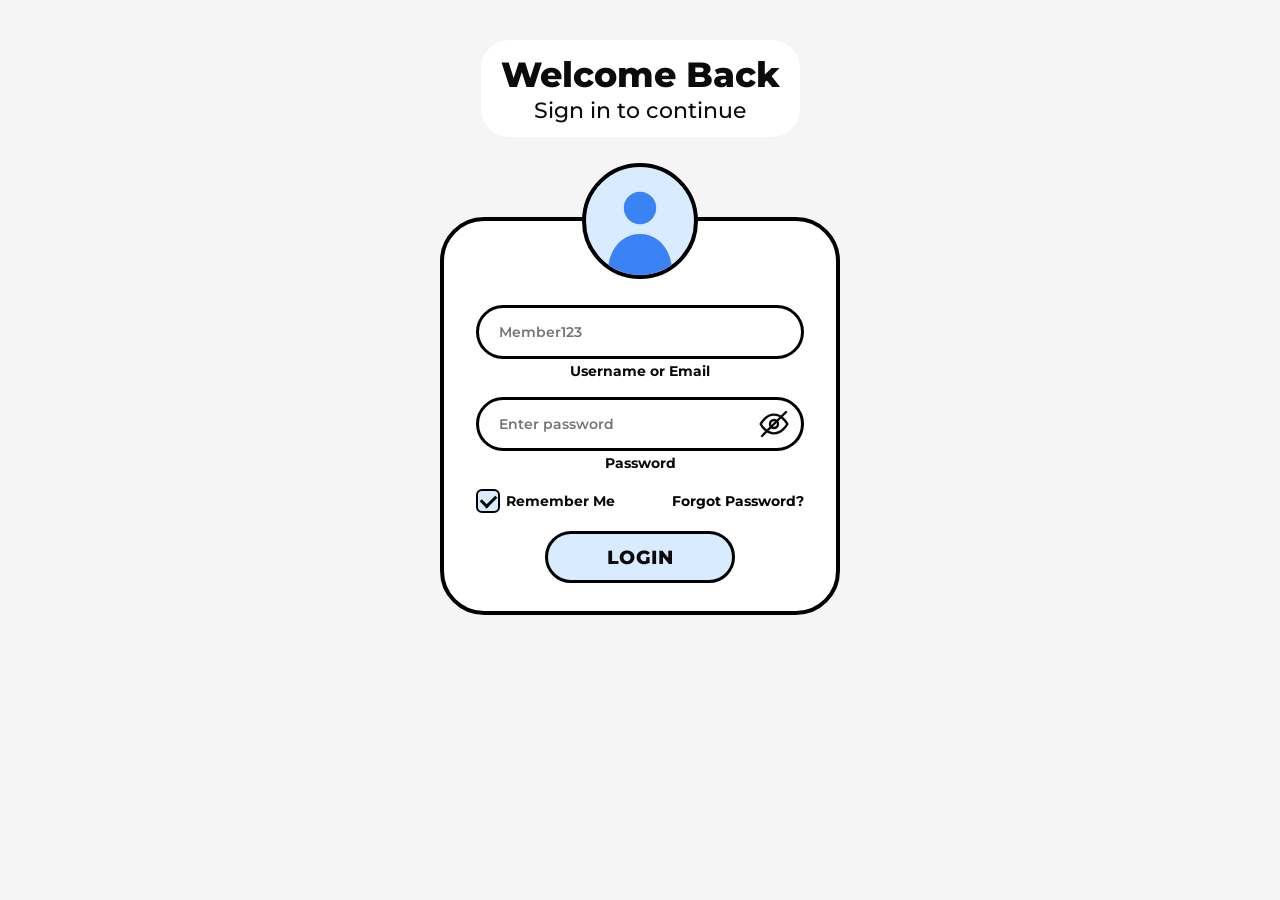
==== login&signup/login.html @ e2467ea0 "landing page and signup page done" ====
<!DOCTYPE html>
<html lang="en">
<head>
  <meta charset="UTF-8">
  <meta name="viewport" content="width=device-width, initial-scale=1">
  <title>Login</title>
  <link rel="stylesheet" href="../login&signup/logsignDesigns.css">
</head>
<body>
  <main class="page">
    <header class="welcome">
      <h1>Welcome Back</h1>
      <p>Sign in to continue</p>
    </header>

    <section class="card">
      <div class="avatar" aria-hidden="true">
        <svg viewBox="0 0 100 100">
          <circle cx="50" cy="38" r="15" fill="#3b82f6"/>
          <path d="M20 100c0-24 13-38 30-38s30 14 30 38z" fill="#3b82f6"/>
        </svg>
      </div>

      <form id="login-form" novalidate>
        <div class="field">
          <div class="input-wrap">
            <input type="text" id="username" name="username" value="" placeholder="Member123" autocomplete="username" required>
          </div>
          <label for="username">Username or Email</label>
          <span class="error">Enter your username or email.</span>
        </div>

        <div class="field">
          <div class="input-wrap">
            <input type="password" id="password" name="password" placeholder="Enter password" autocomplete="current-password" required>
            <button type="button" class="toggle-pw" aria-label="Show password" aria-controls="password">
              <svg viewBox="0 0 24 24" fill="none" stroke="currentColor" stroke-width="1.8" stroke-linecap="round" stroke-linejoin="round">
                <g class="eye-closed">
                  <path d="M2 12s3.6-7 10-7 10 7 10 7-3.6 7-10 7S2 12 2 12z"/>
                  <circle cx="12" cy="12" r="3"/>
                  <path d="M3 21 21 3"/>
                </g>
                <g class="eye-open">
                  <path d="M2 12s3.6-7 10-7 10 7 10 7-3.6 7-10 7S2 12 2 12z"/>
                  <circle cx="12" cy="12" r="3"/>
                </g>
              </svg>
            </button>
          </div>
          <label for="password">Password</label>
          <span class="error">Enter your password.</span>
        </div>

        <div class="row">
          <label class="check">
            <input type="checkbox" name="remember" checked>
            Remember Me
          </label>
          <a href="#">Forgot Password?</a>
        </div>

        <button type="submit" class="btn">LOGIN</button>
      </form>
    </section>
  </main>

  <script src="script.js"></script>
</body>
</html>
---- login&signup/logsignDesigns.css ----
@import url("https://fonts.googleapis.com/css2?family=Montserrat:wght@400;500;600;700;800&display=swap");

:root {
  --bg: whitesmoke;
  --blue: black;
  --blue-soft: #d9ecff;
  --ink: #0b0b0b;
  --white: #ffffff;
  --error: #d92d20;
}

* {
  box-sizing: border-box;
}

body {
  margin: 0;
  min-height: 100vh;
  display: flex;
  justify-content: center;
  align-items: flex-start;
  padding: 40px 20px;
  background: var(--bg);
  color: var(--ink);
  font-family: "Montserrat", "Segoe UI", Arial, sans-serif;
}

.page {
  width: 100%;
  max-width: 400px;
}

/* Heading pill */
.welcome {
  background: var(--white);
  border-radius: 28px;
  text-align: center;
  padding: 16px 20px 14px;
  width: fit-content;
  max-width: 100%;
  margin: 0 auto;
}

.welcome h1 {
  margin: 0;
  font-size: 2.2rem;
  font-weight: 800;
  line-height: 1.1;
}

.welcome p {
  margin: 2px 0 0;
  font-size: 1.35rem;
  font-weight: 500;
}

/* Card */
.card {
  position: relative;
  margin-top: 80px;
  background: var(--white);
  border: 4px solid var(--blue);
  border-radius: 44px;
  padding: 84px 32px 28px;
}

.avatar {
  position: absolute;
  top: -58px;
  left: 50%;
  transform: translateX(-50%);
  width: 116px;
  height: 116px;
  border-radius: 50%;
  border: 4px solid var(--blue);
  background: var(--blue-soft);
  overflow: hidden;
}

.avatar svg {
  width: 100%;
  height: 100%;
  display: block;
}

/* Fields */
.field {
  margin-bottom: 18px;
  text-align: center;
}

.input-wrap {
  position: relative;
}

.field input[type="text"],
.field input[type="email"],
.field input[type="password"] {
  width: 100%;
  height: 54px;
  padding: 0 52px 0 20px;
  border: 3px solid var(--blue);
  border-radius: 999px;
  background: var(--white);
  font: 600 0.9rem "Montserrat", "Segoe UI", Arial, sans-serif;
  color: var(--ink);
}

.field input:focus-visible {
  outline: 3px solid var(--ink);
  outline-offset: 2px;
}

.field label {
  display: block;
  margin-top: 4px;
  font-size: 0.85rem;
  font-weight: 700;
}

.field.invalid input {
  border-color: var(--error);
}

.field .error {
  display: none;
  margin-top: 2px;
  font-size: 0.78rem;
  font-weight: 600;
  color: var(--error);
}

.field.invalid .error {
  display: block;
}

.toggle-pw {
  position: absolute;
  right: 14px;
  top: 50%;
  transform: translateY(-50%);
  width: 32px;
  height: 32px;
  padding: 0;
  border: 0;
  background: none;
  cursor: pointer;
  color: var(--ink);
}

.toggle-pw:focus-visible {
  outline: 3px solid var(--ink);
  border-radius: 50%;
}

.toggle-pw svg {
  width: 100%;
  height: 100%;
}

.toggle-pw .eye-open {
  display: none;
}

.toggle-pw.showing .eye-open {
  display: block;
}

.toggle-pw.showing .eye-closed {
  display: none;
}

/* Row: remember me / forgot password */
.row {
  display: flex;
  justify-content: space-between;
  align-items: center;
  gap: 10px;
  margin: 4px 0 18px;
  font-size: 0.85rem;
  font-weight: 700;
}

.check {
  display: flex;
  align-items: center;
  gap: 6px;
  cursor: pointer;
}

.check input {
  appearance: none;
  -webkit-appearance: none;
  flex: none;
  width: 24px;
  height: 24px;
  margin: 0;
  border: 2px solid var(--blue);
  border-radius: 6px;
  background: var(--blue-soft);
  display: grid;
  place-content: center;
  cursor: pointer;
}

.check input::after {
  content: "";
  width: 12px;
  height: 7px;
  border-left: 3px solid var(--ink);
  border-bottom: 3px solid var(--ink);
  transform: rotate(-45deg) translate(1px, -1px);
  opacity: 0;
}

.check input:checked::after {
  opacity: 1;
}

.check input:focus-visible {
  outline: 3px solid var(--ink);
  outline-offset: 2px;
}

.check.terms {
  align-items: flex-start;
  font-weight: 600;
  line-height: 1.4;
}

a {
  color: var(--blue);
  font-weight: 700;
  text-decoration: none;
}

a:hover,
a:focus-visible {
  text-decoration: underline;
}

/* Button */
.btn {
  display: block;
  width: 190px;
  height: 52px;
  margin: 0 auto;
  border: 3px solid var(--blue);
  border-radius: 999px;
  background: var(--blue-soft);
  color: var(--ink);
  font: 800 1.2rem "Montserrat", "Segoe UI", Arial, sans-serif;
  letter-spacing: 0.02em;
  cursor: pointer;
  transition: background 0.15s ease, color 0.15s ease;
}

.btn:hover {
  background: var(--blue);
  color: var(--white);
}

.btn:focus-visible {
  outline: 3px solid var(--ink);
  outline-offset: 3px;
}

.switch {
  margin: 16px 0 0;
  text-align: center;
  font-size: 0.8rem;
  font-weight: 500;
}

@media (max-width: 420px) {
  body {
    padding: 24px 14px;
  }

  .welcome h1 {
    font-size: 1.8rem;
  }

  .welcome p {
    font-size: 1.1rem;
  }

  .card {
    padding: 84px 20px 24px;
  }

  .row {
    flex-wrap: wrap;
  }
}
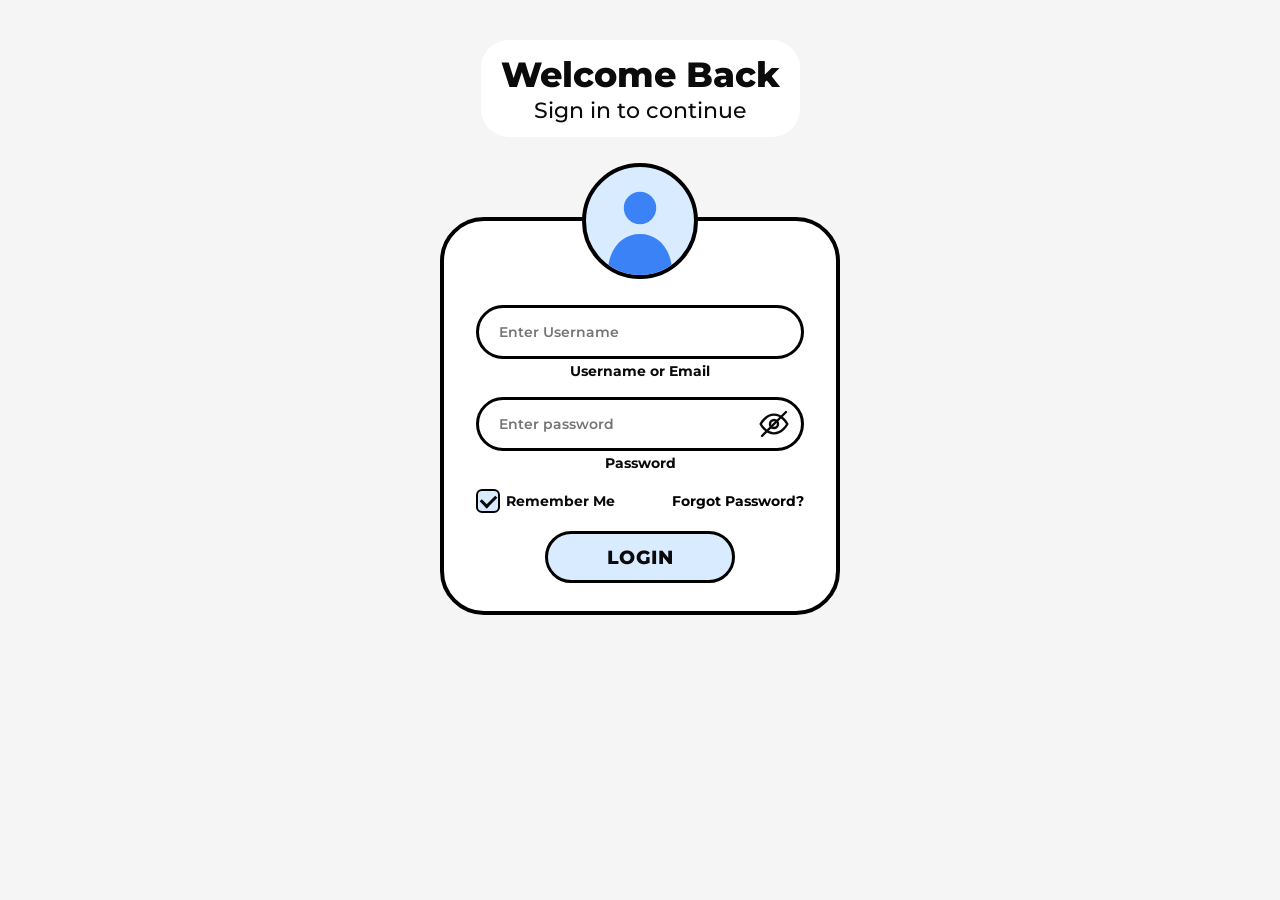
==== commit e795d745: "done for today" ====
--- a/login&signup/login.html
+++ b/login&signup/login.html
@@ -24,7 +24,7 @@
       <form id="login-form" novalidate>
         <div class="field">
           <div class="input-wrap">
-            <input type="text" id="username" name="username" value="" placeholder="Member123" autocomplete="username" required>
+            <input type="text" id="username" name="username" value="" placeholder="Enter Username" autocomplete="username" required>
           </div>
           <label for="username">Username or Email</label>
           <span class="error">Enter your username or email.</span>
